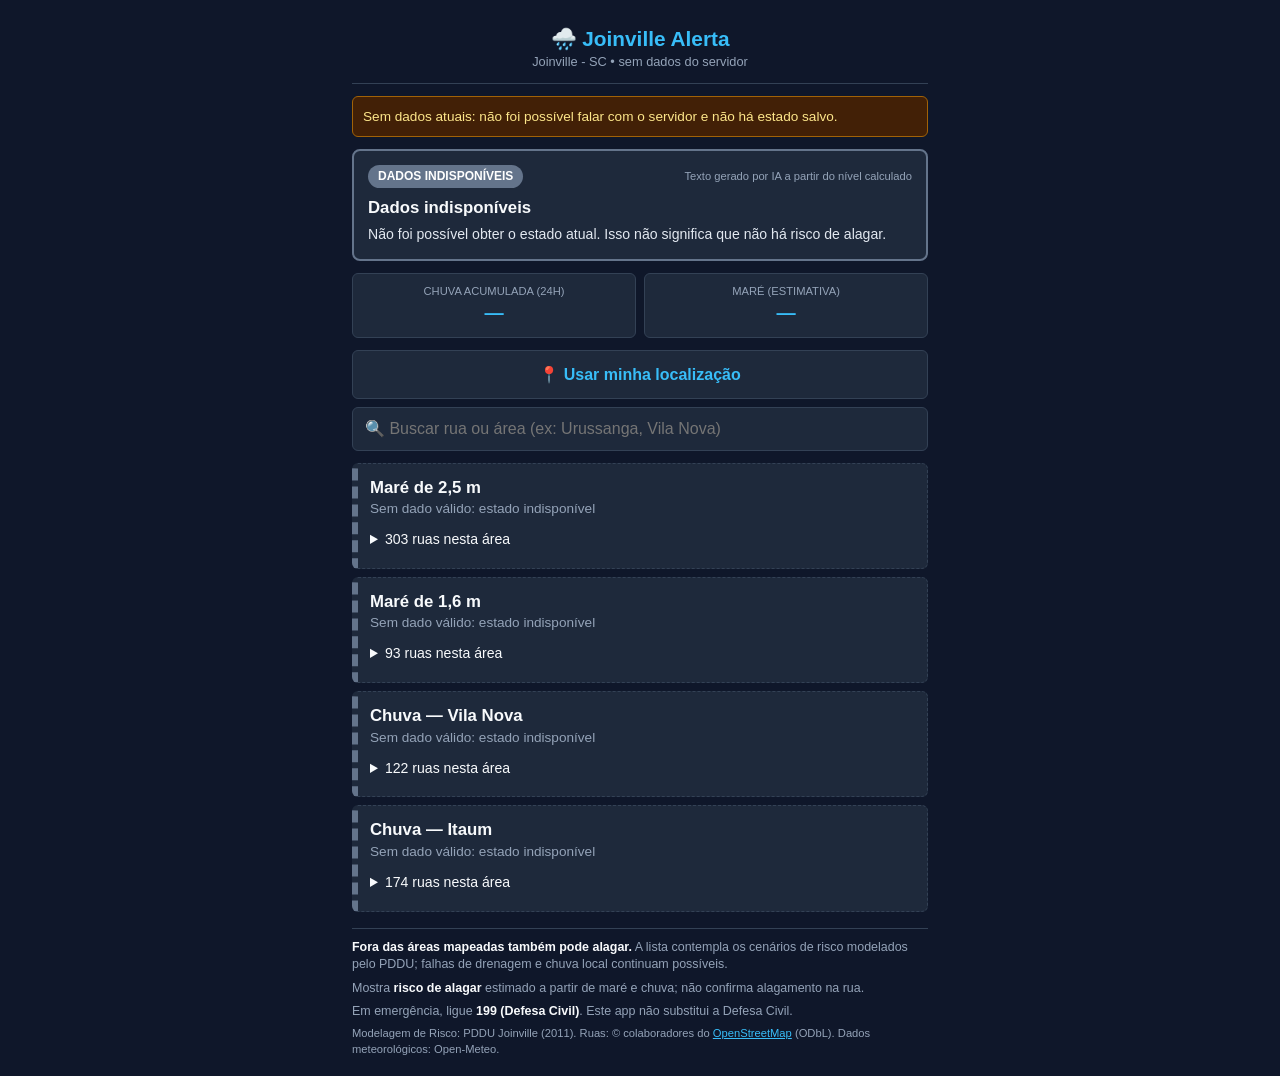
==== index.html @ c74b986b "fix(frontend): adequar linguagem do rodape e interface para lista por area - Remove os termos "manch" ====
<!DOCTYPE html>
<html lang="pt-BR">
<head>
  <meta charset="UTF-8" />
  <meta name="viewport" content="width=device-width, initial-scale=1.0" />
  <title>Joinville Alerta | Risco de alagar por rua</title>

  <!-- Suporte e Configurações de PWA -->
  <link rel="manifest" href="manifest.json" />
  <meta name="theme-color" content="#0f172a" />
  <meta name="mobile-web-app-capable" content="yes" />
  <meta name="apple-mobile-web-app-status-bar-style" content="black-translucent" />
  <link rel="apple-touch-icon" href="https://cdn-icons-png.flaticon.com/512/5664/5664993.png" />

  <link rel="stylesheet" href="style.css" />
</head>
<body>

  <header>
    <h1>🌧️ Joinville Alerta</h1>
    <p id="last-update">Carregando...</p>
  </header>

  <main>
    <p id="aviso-estado" class="aviso" role="status" hidden></p>

    <!-- Nível e texto decididos pelo back-end -->
    <section class="ai-card" id="ai-card">
      <div class="ai-header">
        <span class="badge-risk" id="ai-risk-badge">...</span>
        <small class="muted">Texto gerado por IA a partir do nível calculado</small>
      </div>
      <h2 id="ai-title">Carregando...</h2>
      <p id="ai-message"></p>
    </section>

    <section class="metrics-grid">
      <div class="metric-card">
        <span>Chuva acumulada (24h)</span>
        <strong id="m-rain">—</strong>
      </div>
      <div class="metric-card">
        <span id="m-tide-label">Maré (estimativa)</span>
        <strong id="m-tide">—</strong>
      </div>
    </section>

    <section class="acoes">
      <button id="btn-location" class="location-btn" type="button">📍 Usar minha localização</button>
      <div id="resultado" class="resultado" role="status" hidden></div>
      <input id="busca" class="search-input" type="search" placeholder="🔍 Buscar rua ou área (ex: Urussanga, Vila Nova)" autocomplete="off" />
    </section>

    <p id="aviso-ruas" class="aviso" hidden>Não foi possível carregar a lista de ruas. Abra o app com conexão ao menos uma vez.</p>

    <!-- Lista viva: faixas ativas primeiro -->
    <ul id="lista" class="lista" aria-live="polite"></ul>
    <p id="sem-resultado" class="resumo" hidden>Nenhuma rua ou área encontrada. Isso não significa que não haja risco de alagar: fora das áreas mapeadas também pode alagar.</p>
  </main>

  <footer>
    <p><strong>Fora das áreas mapeadas também pode alagar.</strong> A lista contempla os cenários de risco modelados pelo PDDU; falhas de drenagem e chuva local continuam possíveis.</p>
    <p>Mostra <strong>risco de alagar</strong> estimado a partir de maré e chuva; não confirma alagamento na rua.</p>
    <p>Em emergência, ligue <strong>199 (Defesa Civil)</strong>. Este app não substitui a Defesa Civil.</p>
    <p class="muted">Modelagem de Risco: PDDU Joinville (2011). Ruas: © colaboradores do <a href="https://www.openstreetmap.org/copyright" target="_blank" rel="noopener">OpenStreetMap</a> (ODbL). Dados meteorológicos: Open-Meteo.</p>
  </footer>

  <script src="pip.js"></script>
  <script src="app.js"></script>

  <!-- Registro do Service Worker PWA -->
  <script>
    if ('serviceWorker' in navigator) {
      window.addEventListener('load', () => {
        navigator.serviceWorker.register('./sw.js')
          .then((reg) => console.log('[PWA] Service Worker registrado com sucesso:', reg.scope))
          .catch((err) => console.error('[PWA] Falha ao registrar Service Worker:', err));
      });
    }
  </script>
</body>
</html>
---- style.css ----
/* style.css - Minimalista, leve, pensado para celular em emergência */
:root {
  --bg-main: #0f172a;
  --card-bg: #1e293b;
  --text-primary: #f8fafc;
  --text-muted: #94a3b8;
  --border-color: #334155;
  --nivel-atencao: #eab308;
  --nivel-alto: #ef4444;
  --nivel-normal: #10b981;
  --nivel-indisponivel: #64748b;
}

* {
  box-sizing: border-box;
  margin: 0;
  padding: 0;
  font-family: -apple-system, BlinkMacSystemFont, "Segoe UI", Roboto, sans-serif;
}

body {
  background-color: var(--bg-main);
  color: var(--text-primary);
  padding: 12px;
  max-width: 600px;
  margin: 0 auto;
  line-height: 1.4;
}

[hidden] { display: none !important; }
a { color: #38bdf8; }
.muted { color: var(--text-muted); font-size: 0.7rem; }

header {
  text-align: center;
  padding: 12px 0;
  border-bottom: 1px solid var(--border-color);
  margin-bottom: 12px;
}
header h1 { font-size: 1.3rem; color: #38bdf8; }
header p { font-size: 0.8rem; color: var(--text-muted); }

/* Avisos de estado (indisponível, dado antigo, sem conexão) */
.aviso {
  background: #422006;
  border: 1px solid #a16207;
  color: #fde68a;
  border-radius: 6px;
  padding: 10px;
  margin-bottom: 12px;
  font-size: 0.85rem;
}

/* Cartão do nível global: a cor vem do nível que o back-end devolveu */
.ai-card {
  background: var(--card-bg);
  border: 2px solid var(--nivel-indisponivel);
  border-radius: 8px;
  padding: 14px;
  margin-bottom: 12px;
}
.ai-card.nivel-normal { border-color: var(--nivel-normal); }
.ai-card.nivel-atencao { border-color: var(--nivel-atencao); }
.ai-card.nivel-alto { border-color: var(--nivel-alto); }

.ai-header {
  display: flex;
  justify-content: space-between;
  align-items: center;
  gap: 8px;
  margin-bottom: 8px;
}
.badge-risk {
  padding: 3px 10px;
  border-radius: 999px;
  font-size: 0.75rem;
  font-weight: 700;
  color: #fff;
  background: var(--nivel-indisponivel);
}
.badge-risk.nivel-normal { background: var(--nivel-normal); }
.badge-risk.nivel-atencao { background: #ca8a04; }
.badge-risk.nivel-alto { background: var(--nivel-alto); }

.ai-card h2 { font-size: 1.05rem; margin-bottom: 6px; }
.ai-card p { font-size: 0.88rem; color: #e2e8f0; }

.metrics-grid {
  display: grid;
  grid-template-columns: 1fr 1fr;
  gap: 8px;
  margin-bottom: 12px;
}
.metric-card {
  background-color: var(--card-bg);
  border: 1px solid var(--border-color);
  border-radius: 6px;
  padding: 10px;
  text-align: center;
}
.metric-card span { font-size: 0.7rem; color: var(--text-muted); display: block; text-transform: uppercase; }
.metric-card strong { font-size: 1.2rem; color: #38bdf8; }

/* Ações: GPS e busca */
.acoes { margin-bottom: 12px; }
.location-btn {
  width: 100%;
  padding: 14px;
  margin-bottom: 8px;
  background-color: var(--card-bg);
  color: #38bdf8;
  border: 1px solid var(--border-color);
  border-radius: 6px;
  font-size: 1rem;
  font-weight: 600;
  cursor: pointer;
}
.location-btn:hover:not(:disabled) { background-color: #334155; border-color: #38bdf8; }
.location-btn:disabled { opacity: 0.7; cursor: wait; }
.search-input {
  width: 100%;
  padding: 12px;
  border-radius: 6px;
  border: 1px solid var(--border-color);
  background-color: var(--card-bg);
  color: var(--text-primary);
  font-size: 1rem;
}
.resultado {
  margin-bottom: 8px;
  background: var(--card-bg);
  border: 1px solid var(--border-color);
  border-radius: 6px;
  padding: 10px;
  font-size: 0.92rem;
}
.resultado ul { margin: 6px 0 6px 18px; }
.resultado small { display: block; color: var(--text-muted); font-size: 0.75rem; }

/* Lista viva: pior primeiro */
.lista { list-style: none; }
.resumo { color: var(--text-muted); font-size: 0.85rem; margin: 6px 0; }
.cartao {
  background: var(--card-bg);
  border: 1px solid var(--border-color);
  border-left: 6px solid var(--border-color);
  border-radius: 6px;
  padding: 12px;
  margin-bottom: 8px;
}
.cartao h3 { font-size: 1.05rem; }
.cartao .estado { font-size: 0.85rem; color: var(--text-muted); margin-bottom: 6px; }
.cartao.ativa { border-left-color: var(--nivel-alto); background: #3b1d1d; border-color: #7f1d1d; }
.cartao.ativa h3 { font-size: 1.2rem; }
.cartao.ativa .estado { color: #fecaca; font-weight: 700; }
.cartao.ativa.antigo { opacity: 0.65; }
.cartao.indisponivel { border-left-color: var(--nivel-indisponivel); border-style: dashed; }
.cartao.inativa { border-left-color: #475569; }
.cartao summary { cursor: pointer; font-size: 0.88rem; padding: 6px 0; }
.cartao .ruas { list-style: none; font-size: 0.88rem; columns: 1; margin-top: 4px; }
.cartao .ruas li { padding: 3px 0; border-top: 1px solid var(--border-color); }
.cartao .mais {
  margin-top: 8px;
  padding: 8px 12px;
  background: transparent;
  color: #38bdf8;
  border: 1px solid var(--border-color);
  border-radius: 6px;
  cursor: pointer;
}

footer {
  font-size: 0.78rem;
  color: var(--text-muted);
  margin-top: 16px;
  padding-top: 10px;
  border-top: 1px solid var(--border-color);
}
footer p { margin-bottom: 6px; }
footer strong { color: var(--text-primary); }
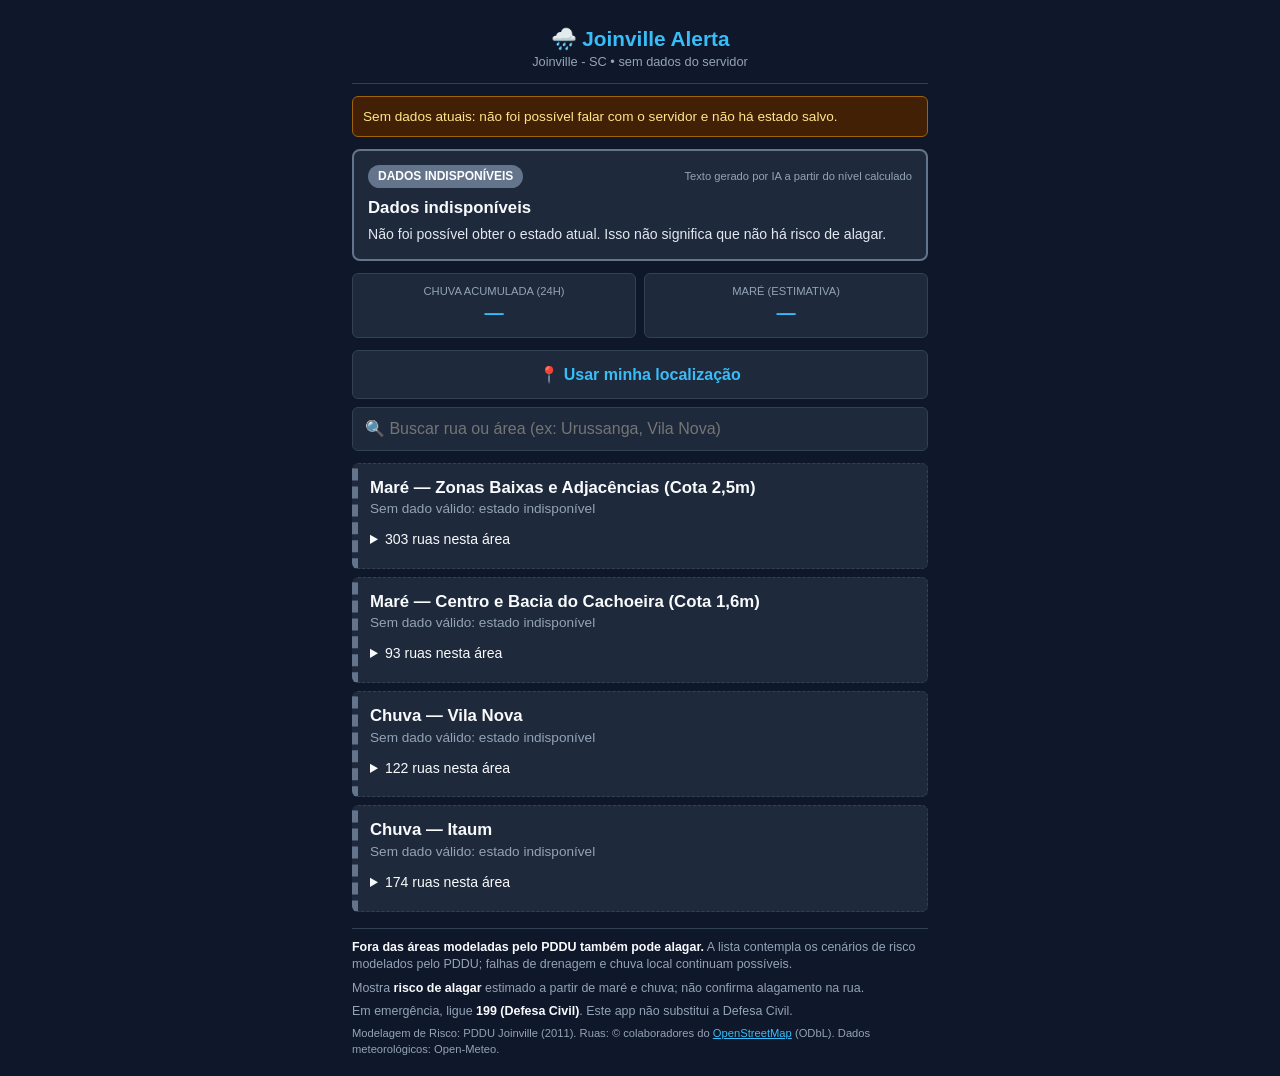
==== commit 19896ffe: "feat(ui): implementar auto-expansao de cartoes ativos e cores indicativas de risco - Auto-expande ca" ====
--- a/index.html
+++ b/index.html
@@ -59,7 +59,7 @@
   </main>
 
   <footer>
-    <p><strong>Fora das áreas mapeadas também pode alagar.</strong> A lista contempla os cenários de risco modelados pelo PDDU; falhas de drenagem e chuva local continuam possíveis.</p>
+    <p><strong>Fora das áreas modeladas pelo PDDU também pode alagar.</strong> A lista contempla os cenários de risco modelados pelo PDDU; falhas de drenagem e chuva local continuam possíveis.</p>
     <p>Mostra <strong>risco de alagar</strong> estimado a partir de maré e chuva; não confirma alagamento na rua.</p>
     <p>Em emergência, ligue <strong>199 (Defesa Civil)</strong>. Este app não substitui a Defesa Civil.</p>
     <p class="muted">Modelagem de Risco: PDDU Joinville (2011). Ruas: © colaboradores do <a href="https://www.openstreetmap.org/copyright" target="_blank" rel="noopener">OpenStreetMap</a> (ODbL). Dados meteorológicos: Open-Meteo.</p>
--- a/style.css
+++ b/style.css
@@ -178,3 +178,9 @@
 }
 footer p { margin-bottom: 6px; }
 footer strong { color: var(--text-primary); }
+
+/* Marca de estado em cada rua: ícone + texto (não depende só de cor) */
+.cartao .ruas li { display: flex; justify-content: space-between; align-items: center; gap: 8px; }
+.tag { flex: none; font-size: 0.72rem; font-weight: 600; padding: 2px 8px; border-radius: 999px; border: 1px solid var(--border-color); color: var(--text-muted); }
+.tag.ativa { background: #7f1d1d; border-color: #fca5a5; color: #fee2e2; }
+.tag.indisponivel { border-style: dashed; }
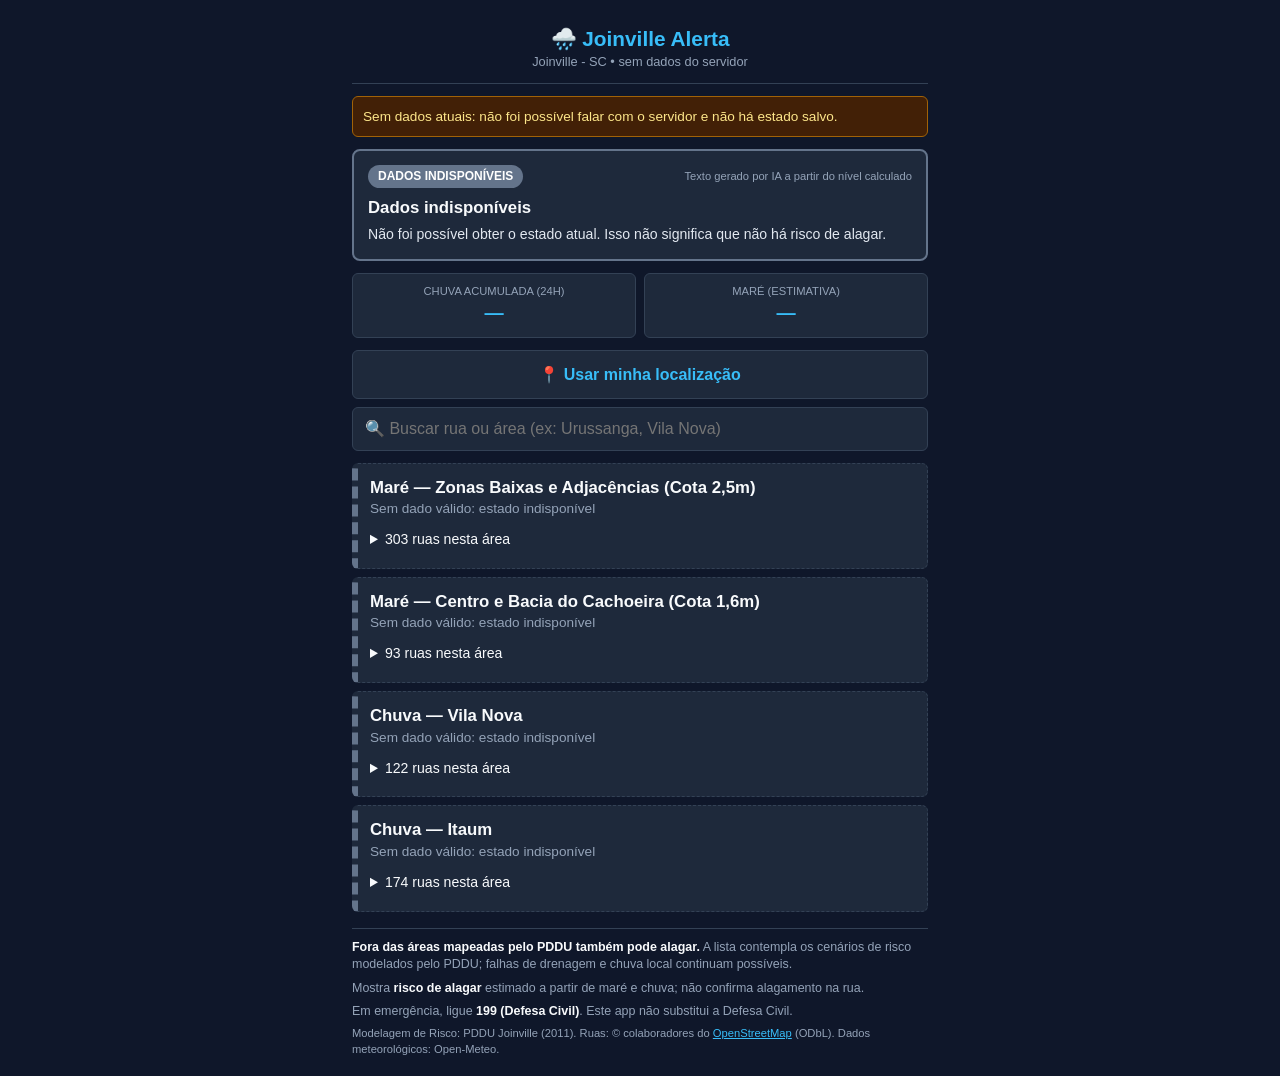
==== commit b6aba6af: "feat(ui): otimizar UX mobile, auto-expansao de riscos e bairros nas mares - Remove a repeticao do te" ====
--- a/index.html
+++ b/index.html
@@ -59,7 +59,7 @@
   </main>
 
   <footer>
-    <p><strong>Fora das áreas modeladas pelo PDDU também pode alagar.</strong> A lista contempla os cenários de risco modelados pelo PDDU; falhas de drenagem e chuva local continuam possíveis.</p>
+    <p><strong>Fora das áreas mapeadas pelo PDDU também pode alagar.</strong> A lista contempla os cenários de risco modelados pelo PDDU; falhas de drenagem e chuva local continuam possíveis.</p>
     <p>Mostra <strong>risco de alagar</strong> estimado a partir de maré e chuva; não confirma alagamento na rua.</p>
     <p>Em emergência, ligue <strong>199 (Defesa Civil)</strong>. Este app não substitui a Defesa Civil.</p>
     <p class="muted">Modelagem de Risco: PDDU Joinville (2011). Ruas: © colaboradores do <a href="https://www.openstreetmap.org/copyright" target="_blank" rel="noopener">OpenStreetMap</a> (ODbL). Dados meteorológicos: Open-Meteo.</p>
--- a/style.css
+++ b/style.css
@@ -179,8 +179,8 @@
 footer p { margin-bottom: 6px; }
 footer strong { color: var(--text-primary); }
 
-/* Marca de estado em cada rua: ícone + texto (não depende só de cor) */
-.cartao .ruas li { display: flex; justify-content: space-between; align-items: center; gap: 8px; }
-.tag { flex: none; font-size: 0.72rem; font-weight: 600; padding: 2px 8px; border-radius: 999px; border: 1px solid var(--border-color); color: var(--text-muted); }
+/* Rua: nome à esquerda, marca só quando a faixa está ativa */
+.cartao .ruas li { display: flex; justify-content: space-between; align-items: center; gap: 8px; padding: 10px 12px; min-height: 44px; }
+.nome-rua { flex: 1 1 0; min-width: 0; overflow-wrap: anywhere; word-break: break-word; font-weight: 500; }
+.tag { flex: none; white-space: nowrap; font-size: 0.72rem; font-weight: 600; padding: 2px 8px; border-radius: 999px; border: 1px solid var(--border-color); color: var(--text-muted); }
 .tag.ativa { background: #7f1d1d; border-color: #fca5a5; color: #fee2e2; }
-.tag.indisponivel { border-style: dashed; }
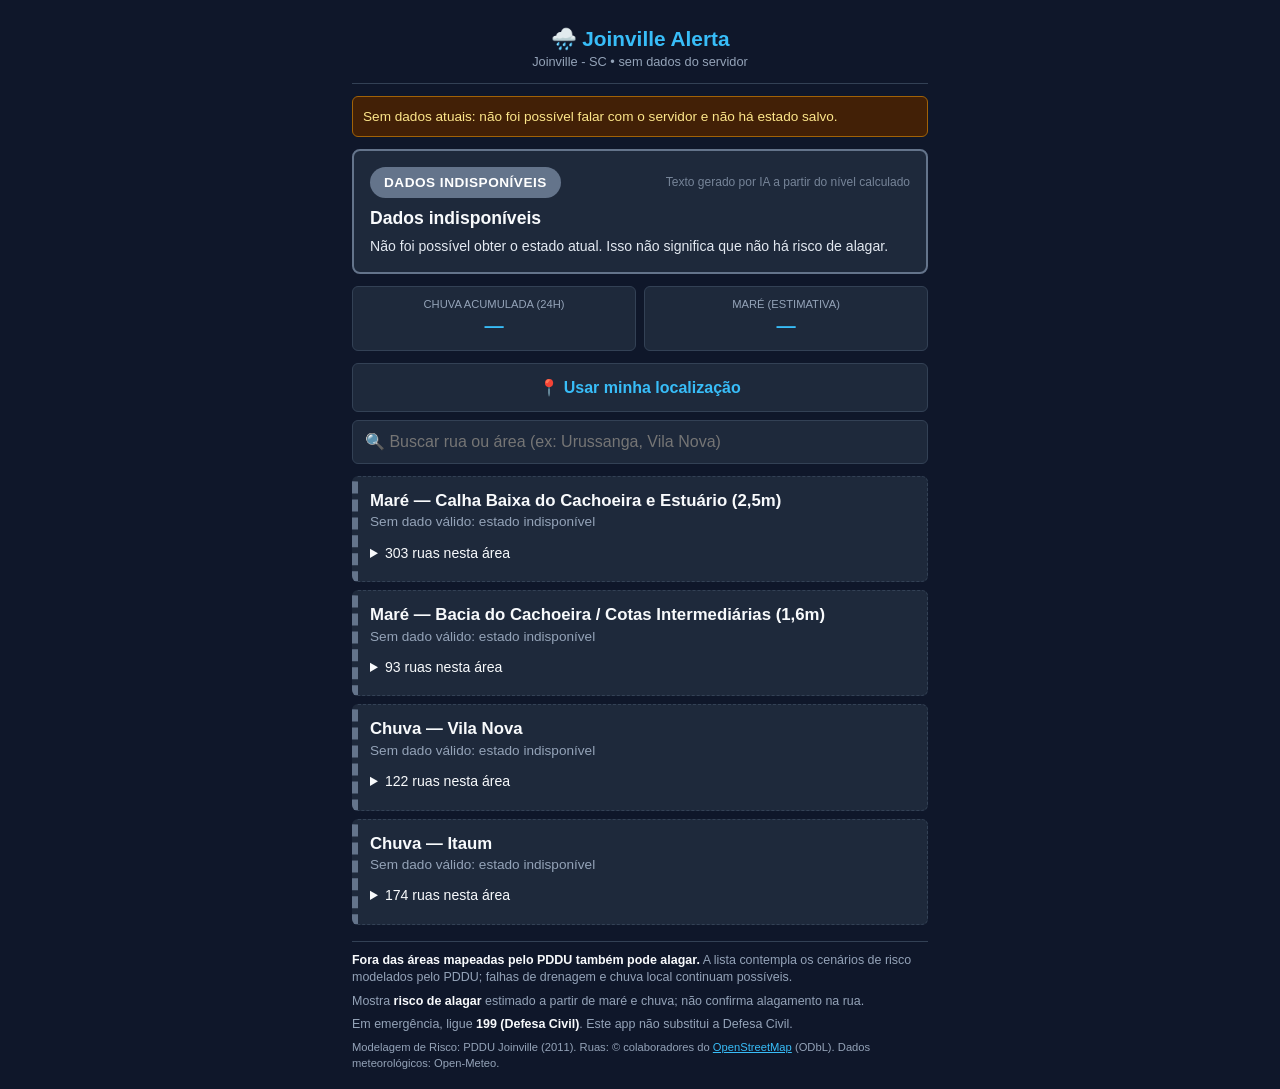
==== commit af6f7ba2: "fix(app): padronizar caminhos estaticos no index.html e manifest" ====
--- a/index.html
+++ b/index.html
@@ -6,13 +6,13 @@
   <title>Joinville Alerta | Risco de alagar por rua</title>
 
   <!-- Suporte e Configurações de PWA -->
-  <link rel="manifest" href="manifest.json" />
+  <link rel="manifest" href="./manifest.json" />
   <meta name="theme-color" content="#0f172a" />
   <meta name="mobile-web-app-capable" content="yes" />
   <meta name="apple-mobile-web-app-status-bar-style" content="black-translucent" />
   <link rel="apple-touch-icon" href="https://cdn-icons-png.flaticon.com/512/5664/5664993.png" />
 
-  <link rel="stylesheet" href="style.css" />
+  <link rel="stylesheet" href="./style.css" />
 </head>
 <body>
 
@@ -65,8 +65,8 @@
     <p class="muted">Modelagem de Risco: PDDU Joinville (2011). Ruas: © colaboradores do <a href="https://www.openstreetmap.org/copyright" target="_blank" rel="noopener">OpenStreetMap</a> (ODbL). Dados meteorológicos: Open-Meteo.</p>
   </footer>
 
-  <script src="pip.js"></script>
-  <script src="app.js"></script>
+  <script src="./pip.js"></script>
+  <script src="./app.js"></script>
 
   <!-- Registro do Service Worker PWA -->
   <script>
--- a/style.css
+++ b/style.css
@@ -56,7 +56,7 @@
   background: var(--card-bg);
   border: 2px solid var(--nivel-indisponivel);
   border-radius: 8px;
-  padding: 14px;
+  padding: 16px;
   margin-bottom: 12px;
 }
 .ai-card.nivel-normal { border-color: var(--nivel-normal); }
@@ -71,10 +71,15 @@
   margin-bottom: 8px;
 }
 .badge-risk {
-  padding: 3px 10px;
-  border-radius: 999px;
-  font-size: 0.75rem;
+  display: inline-flex;
+  align-items: center;
+  justify-content: center;
+  white-space: nowrap;
+  padding: 6px 14px;
+  border-radius: 20px;
+  font-size: 0.85rem;
   font-weight: 700;
+  letter-spacing: 0.5px;
   color: #fff;
   background: var(--nivel-indisponivel);
 }
@@ -82,7 +87,13 @@
 .badge-risk.nivel-atencao { background: #ca8a04; }
 .badge-risk.nivel-alto { background: var(--nivel-alto); }
 
-.ai-card h2 { font-size: 1.05rem; margin-bottom: 6px; }
+.ai-header small { font-size: 0.75rem; opacity: 0.75; text-align: right; }
+@media (max-width: 480px) {
+  .ai-header { flex-direction: column; align-items: flex-start; gap: 8px; }
+  .ai-header small { text-align: left; }
+}
+
+.ai-card h2 { font-size: 1.1rem; font-weight: 700; margin-bottom: 6px; }
 .ai-card p { font-size: 0.88rem; color: #e2e8f0; }
 
 .metrics-grid {
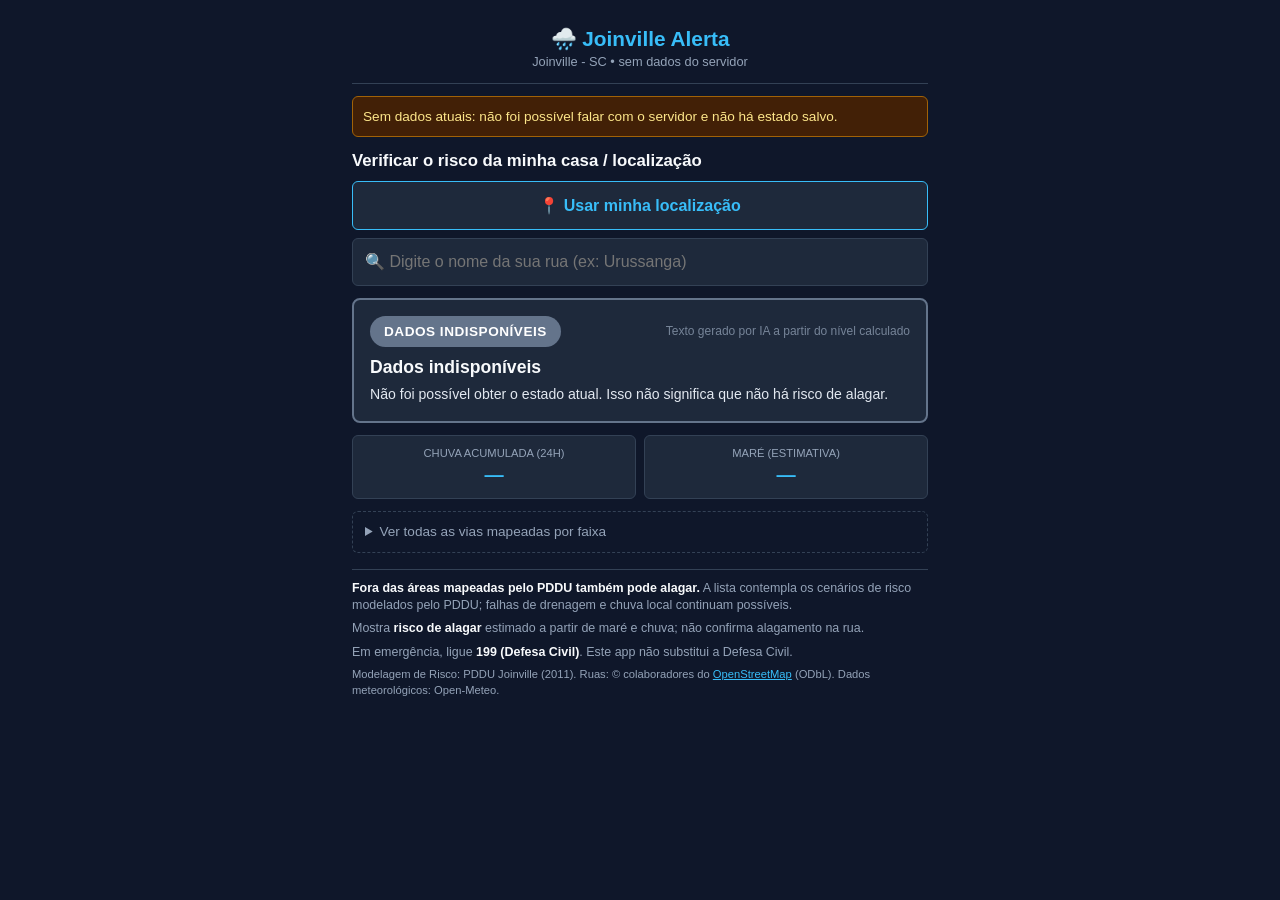
==== commit aa96633a: "feat(ux): reestruturar para diagnostico de endereco e entorno (~300m) - Mão de direção primária para" ====
--- a/index.html
+++ b/index.html
@@ -24,6 +24,13 @@
   <main>
     <p id="aviso-estado" class="aviso" role="status" hidden></p>
 
+    <section class="acoes">
+      <h2 class="chamada">Verificar o risco da minha casa / localização</h2>
+      <button id="btn-location" class="location-btn" type="button">📍 Usar minha localização</button>
+      <input id="busca" class="search-input" type="search" placeholder="🔍 Digite o nome da sua rua (ex: Urussanga)" autocomplete="off" />
+      <div id="resultado" class="resultado" role="status" hidden></div>
+    </section>
+
     <!-- Nível e texto decididos pelo back-end -->
     <section class="ai-card" id="ai-card">
       <div class="ai-header">
@@ -45,16 +52,14 @@
       </div>
     </section>
 
-    <section class="acoes">
-      <button id="btn-location" class="location-btn" type="button">📍 Usar minha localização</button>
-      <div id="resultado" class="resultado" role="status" hidden></div>
-      <input id="busca" class="search-input" type="search" placeholder="🔍 Buscar rua ou área (ex: Urussanga, Vila Nova)" autocomplete="off" />
-    </section>
 
     <p id="aviso-ruas" class="aviso" hidden>Não foi possível carregar a lista de ruas. Abra o app com conexão ao menos uma vez.</p>
 
-    <!-- Lista viva: faixas ativas primeiro -->
-    <ul id="lista" class="lista" aria-live="polite"></ul>
+    <!-- Lista geral, secundária: faixas ativas primeiro -->
+    <details class="lista-geral">
+      <summary>Ver todas as vias mapeadas por faixa</summary>
+      <ul id="lista" class="lista" aria-live="polite"></ul>
+    </details>
     <p id="sem-resultado" class="resumo" hidden>Nenhuma rua ou área encontrada. Isso não significa que não haja risco de alagar: fora das áreas mapeadas também pode alagar.</p>
   </main>
 
--- a/style.css
+++ b/style.css
@@ -127,6 +127,9 @@
   cursor: pointer;
 }
 .location-btn:hover:not(:disabled) { background-color: #334155; border-color: #38bdf8; }
+.location-btn { border-color: #38bdf8; font-weight: 700; min-height: 48px; }
+.search-input { border: 2px solid #38bdf8; min-height: 48px; }
+.search-input:focus { outline: 2px solid #7dd3fc; outline-offset: 2px; }
 .location-btn:disabled { opacity: 0.7; cursor: wait; }
 .search-input {
   width: 100%;
@@ -171,8 +174,12 @@
 .cartao .ruas { list-style: none; font-size: 0.88rem; columns: 1; margin-top: 4px; }
 .cartao .ruas li { padding: 3px 0; border-top: 1px solid var(--border-color); }
 .cartao .mais {
+  display: block;
+  width: 100%;
   margin-top: 8px;
-  padding: 8px 12px;
+  padding: 12px;
+  font-weight: 600;
+  text-align: center;
   background: transparent;
   color: #38bdf8;
   border: 1px solid var(--border-color);
@@ -195,3 +202,19 @@
 .nome-rua { flex: 1 1 0; min-width: 0; overflow-wrap: anywhere; word-break: break-word; font-weight: 500; }
 .tag { flex: none; white-space: nowrap; font-size: 0.72rem; font-weight: 600; padding: 2px 8px; border-radius: 999px; border: 1px solid var(--border-color); color: var(--text-muted); }
 .tag.ativa { background: #7f1d1d; border-color: #fca5a5; color: #fee2e2; }
+
+/* Diagnóstico por endereço + entorno */
+.chamada { font-size: 1.05rem; margin-bottom: 8px; }
+.diagnostico { background: var(--card-bg); border: 1px solid var(--border-color); border-left: 6px solid var(--nivel-indisponivel); border-radius: 8px; padding: 16px; margin: 8px 0; }
+.diagnostico h3 { font-size: 1.05rem; margin-bottom: 8px; }
+.diagnostico p { font-size: 0.9rem; margin: 6px 0; }
+.diagnostico .situacao { font-weight: 700; }
+.diagnostico .situacao.ativa { color: #fecaca; }
+.entorno { margin-top: 12px; padding-top: 10px; border-top: 1px solid var(--border-color); }
+.entorno h4 { font-size: 0.9rem; margin-bottom: 6px; }
+.entorno ul { list-style: none; font-size: 0.88rem; }
+.entorno li { padding: 6px 0; border-top: 1px solid var(--border-color); overflow-wrap: anywhere; }
+.entorno small, .diagnostico small { display: block; margin-top: 6px; color: var(--text-muted); font-size: 0.75rem; }
+.emergencia { margin-top: 12px; font-size: 0.85rem; }
+.lista-geral { margin: 12px 0; }
+.lista-geral > summary { cursor: pointer; padding: 10px 12px; color: var(--text-muted); font-size: 0.85rem; border: 1px dashed var(--border-color); border-radius: 6px; }
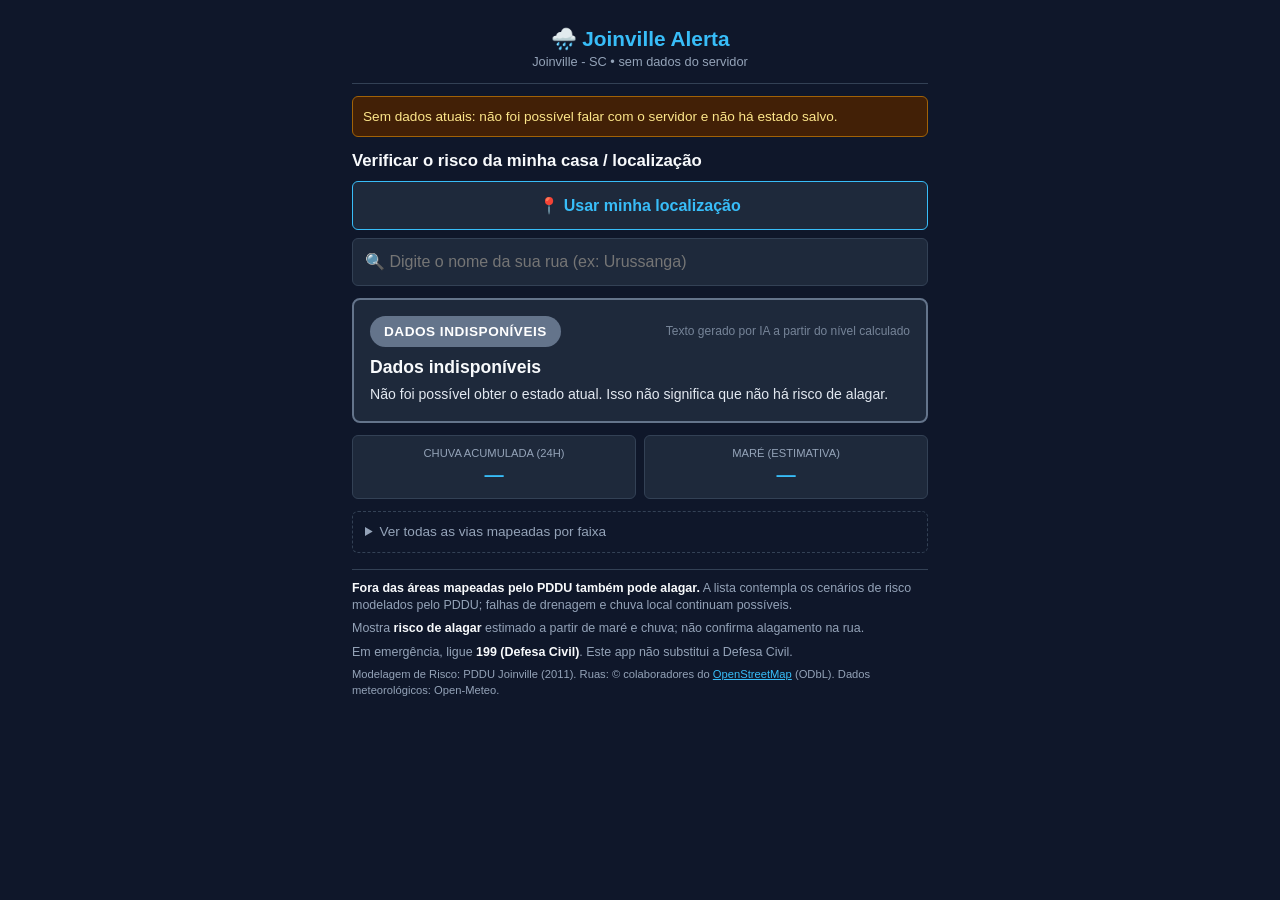
==== commit 3be7a610: "fix(ux): exibir diagnostico e entorno automaticamente na busca e atualizar sw para v8 - Renderiza ob" ====
--- a/index.html
+++ b/index.html
@@ -56,7 +56,7 @@
     <p id="aviso-ruas" class="aviso" hidden>Não foi possível carregar a lista de ruas. Abra o app com conexão ao menos uma vez.</p>
 
     <!-- Lista geral, secundária: faixas ativas primeiro -->
-    <details class="lista-geral">
+    <details class="lista-geral" id="lista-geral">
       <summary>Ver todas as vias mapeadas por faixa</summary>
       <ul id="lista" class="lista" aria-live="polite"></ul>
     </details>
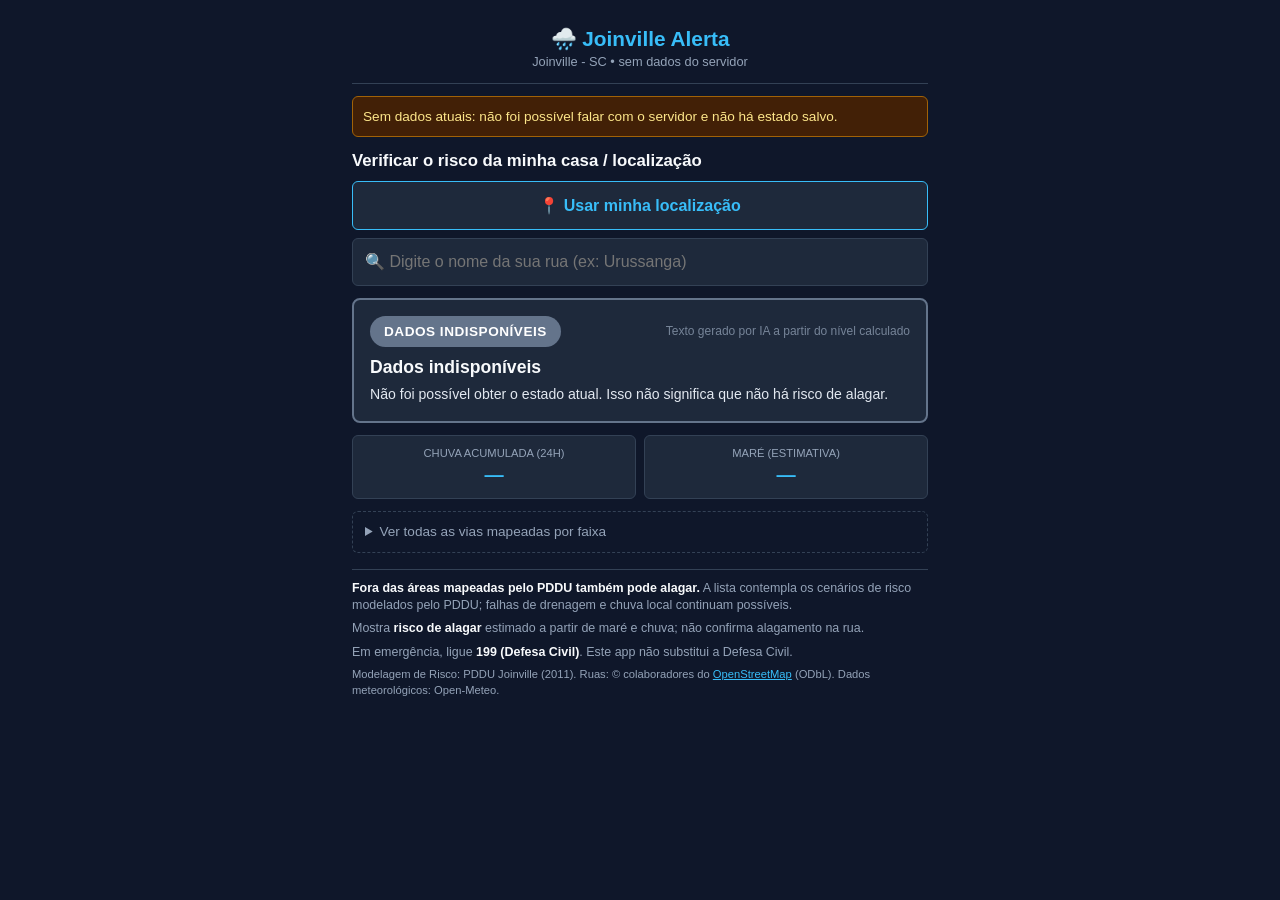
==== commit 1f16c503: "fix(ux): limpar tela inicial e forcar diagnostico e entorno como foco principal - Inicia a sanfona d" ====
--- a/index.html
+++ b/index.html
@@ -55,7 +55,7 @@
 
     <p id="aviso-ruas" class="aviso" hidden>Não foi possível carregar a lista de ruas. Abra o app com conexão ao menos uma vez.</p>
 
-    <!-- Lista geral, secundária: faixas ativas primeiro -->
+    <!-- Lista geral, secundária: SEM atributo open (sempre recolhida ao abrir) -->
     <details class="lista-geral" id="lista-geral">
       <summary>Ver todas as vias mapeadas por faixa</summary>
       <ul id="lista" class="lista" aria-live="polite"></ul>
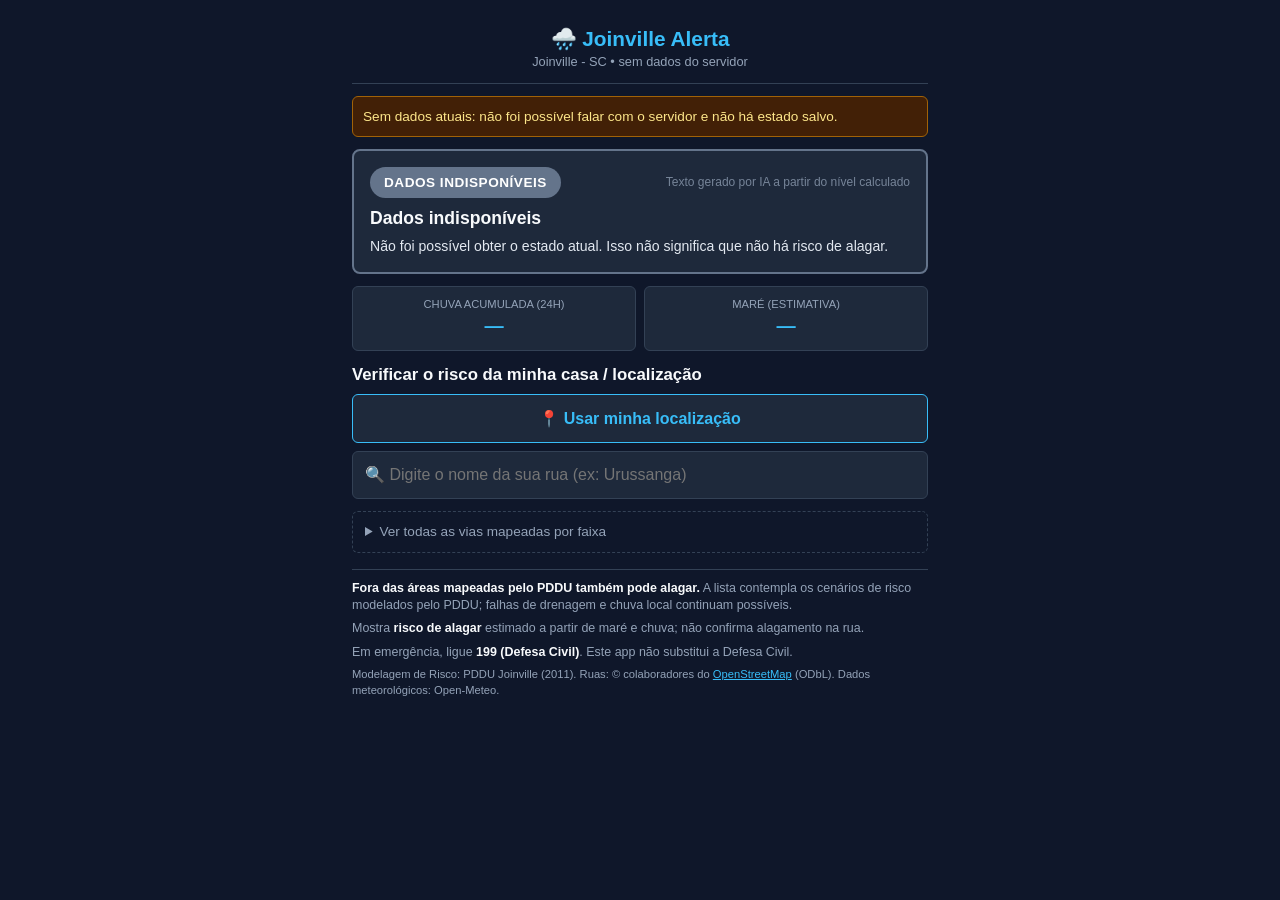
==== commit a1acf6f2: "refactor(ui): reorganizar hierarquia visual da tela inicial e atualizar sw para v10 - Posiciona o ca" ====
--- a/index.html
+++ b/index.html
@@ -24,13 +24,6 @@
   <main>
     <p id="aviso-estado" class="aviso" role="status" hidden></p>
 
-    <section class="acoes">
-      <h2 class="chamada">Verificar o risco da minha casa / localização</h2>
-      <button id="btn-location" class="location-btn" type="button">📍 Usar minha localização</button>
-      <input id="busca" class="search-input" type="search" placeholder="🔍 Digite o nome da sua rua (ex: Urussanga)" autocomplete="off" />
-      <div id="resultado" class="resultado" role="status" hidden></div>
-    </section>
-
     <!-- Nível e texto decididos pelo back-end -->
     <section class="ai-card" id="ai-card">
       <div class="ai-header">
@@ -52,6 +45,12 @@
       </div>
     </section>
 
+    <section class="acoes">
+      <h2 class="chamada">Verificar o risco da minha casa / localização</h2>
+      <button id="btn-location" class="location-btn" type="button">📍 Usar minha localização</button>
+      <input id="busca" class="search-input" type="search" placeholder="🔍 Digite o nome da sua rua (ex: Urussanga)" autocomplete="off" />
+      <div id="resultado" class="resultado" role="status" hidden></div>
+    </section>
 
     <p id="aviso-ruas" class="aviso" hidden>Não foi possível carregar a lista de ruas. Abra o app com conexão ao menos uma vez.</p>
 
